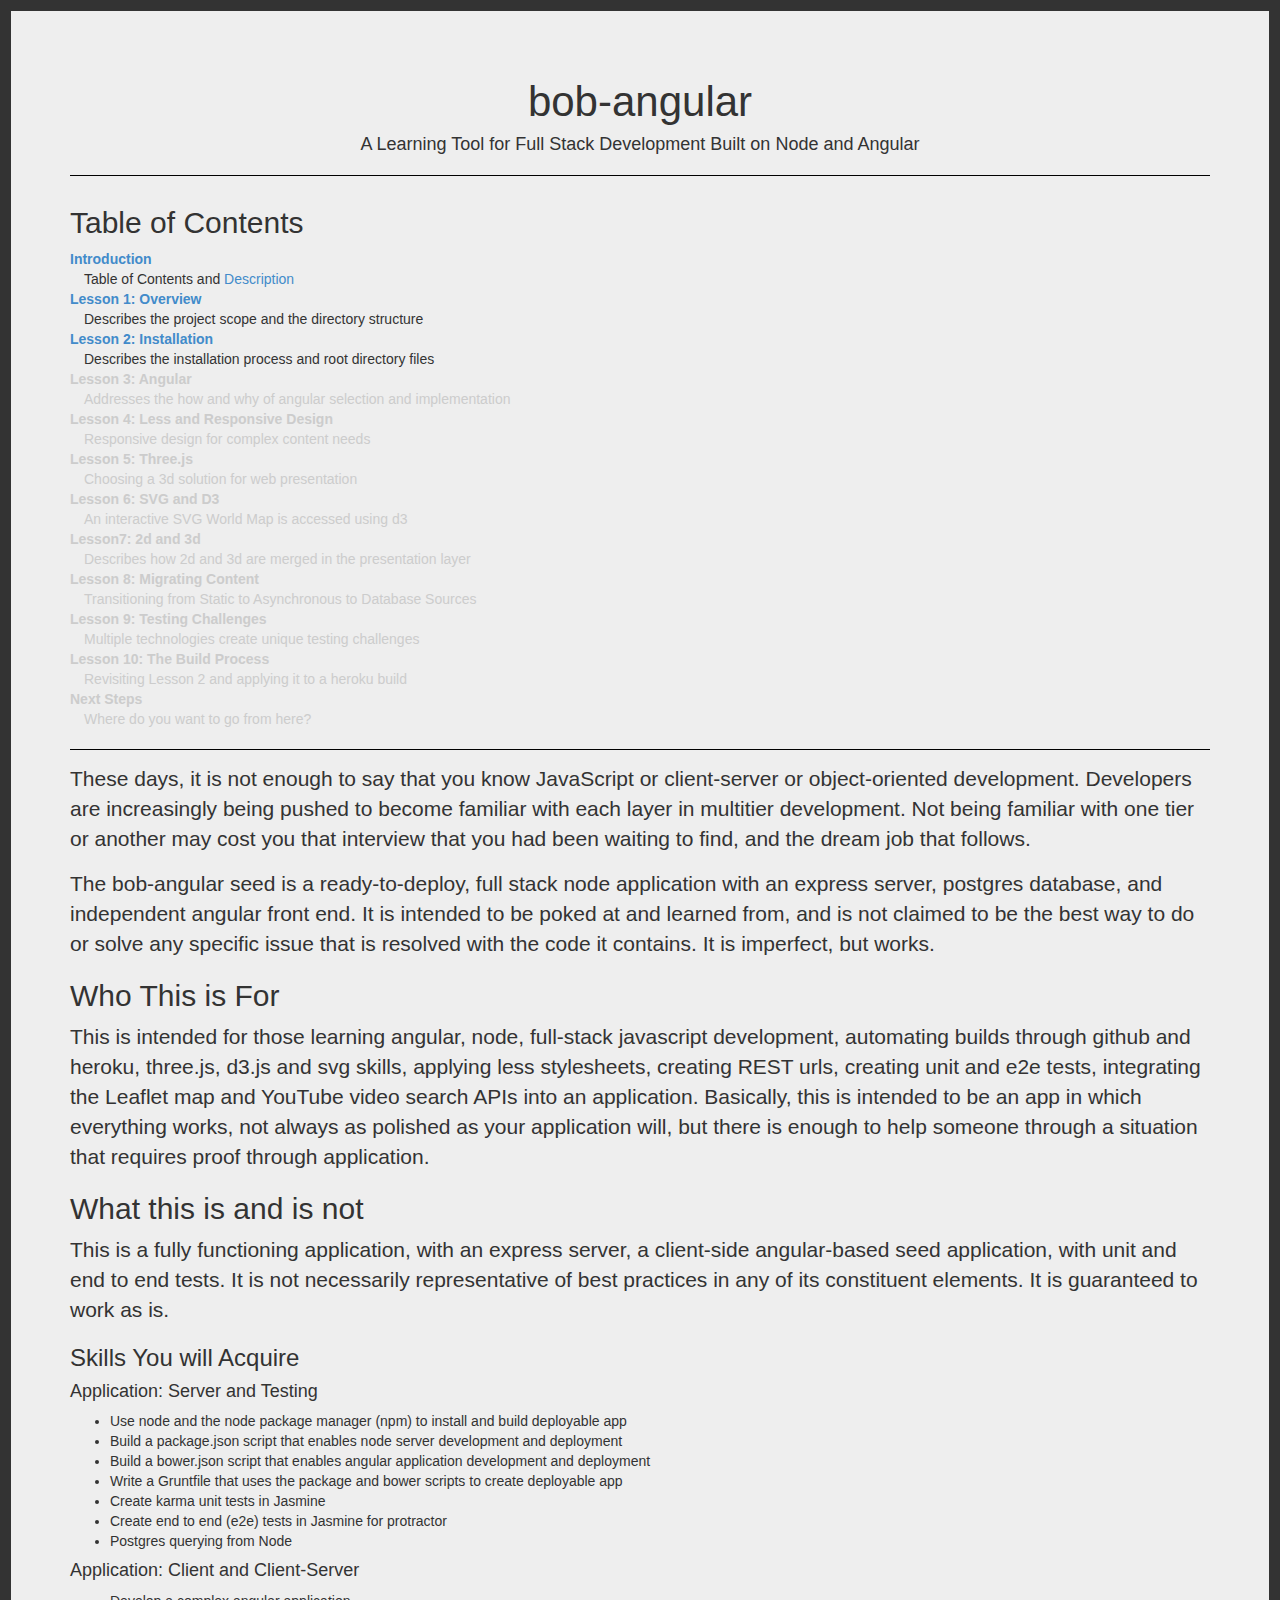
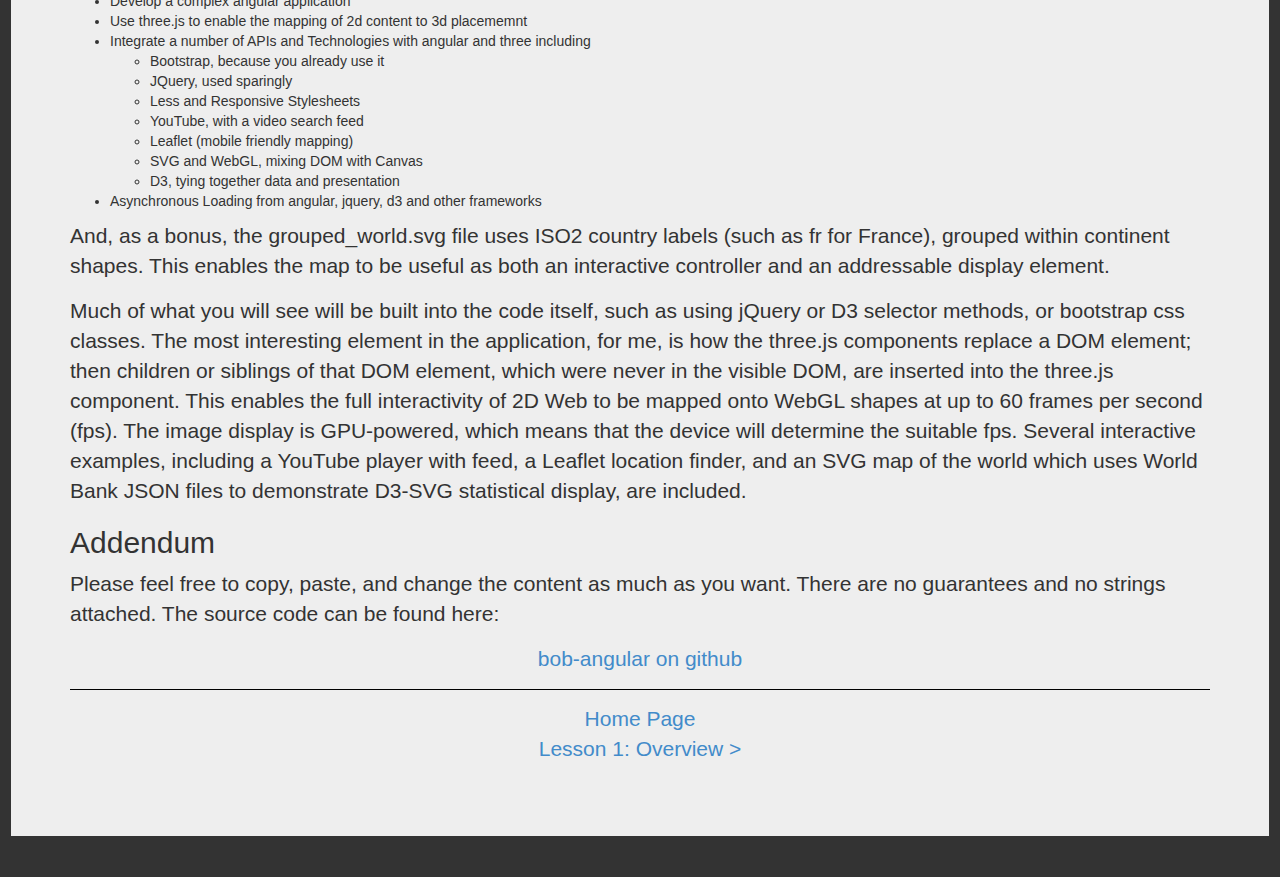
==== learning.html @ 40302323 "Initial training materials for bob-angular." ====
<!DOCTYPE html>
<html lang="en">
  <head>
    <meta charset="utf-8" />
    <meta http-equiv="X-UA-Compatible" content="IE=edge" />
    <meta name="viewport" content="width=device-width, initial-scale=1" />
    <title>bob-angular: an evolving node-angular-three.js seed</title>
    <link rel="stylesheet" type="text/css" href="css/bootstrap.min.css"/>
    <link rel="stylesheet" type="text/css" href="css/main.css"/>
    <script type="text/javascript" src="js/jquery.min.js"></script>
    <script type="text/javascript" src="js/bootstrap.min.js"></script>
    <script type="text/javascript" src="js/main.js"></script>
  </head>
  <body>
    <div class="content">
    <div class="jumbotron">
      <div class="container">
      <h1>bob-angular</h1>
      <h4 class="centered">A Learning Tool for Full Stack Development Built on Node and Angular</h4>
        <h2 id="intro" class="vertical-divider">Table of Contents</h2>
        <dl>
          <dt><a href="#intro">Introduction</a></dt>
          <dd>Table of Contents and <a href="#description">Description</a></dd>
          <dt><a href="html/Lesson1_overview.html">Lesson 1: Overview</a></dt>
          <dd>Describes the project scope and the directory structure</dd>
          <dt><a href="html/Lesson2_installation.html">Lesson 2: Installation</a></dt>
          <dd>Describes the installation process and root directory files</dd>
          <dt><a class="coming_soon" name="html/Lesson3_angular.html">Lesson 3: Angular</a></dt>
          <dd class="coming_soon">Addresses the how and why of angular selection and implementation</dd>
          <dt><a class="coming_soon" name="html/Lesson4_less.html">Lesson 4: Less and Responsive Design</a></dt>
          <dd class="coming_soon">Responsive design for complex content needs</dd>
          <dt><a class="coming_soon" name="html/Lesson5_three.html">Lesson 5: Three.js</a></dt>
          <dd class="coming_soon">Choosing a 3d solution for web presentation</dd>
          <dt><a class="coming_soon" name="html/Lesson6_svgAndD3.html">Lesson 6: SVG and D3</a></dt>
          <dd class="coming_soon">An interactive SVG World Map is accessed using d3</dd>
          <dt><a class="coming_soon" name="html/Lesson7_2dAnd3d.html">Lesson7: 2d and 3d</a></dt>
          <dd class="coming_soon">Describes how 2d and 3d are merged in the presentation layer</dd>
          <dt><a class="coming_soon" name="html/Lesson8_migratingContent.html">Lesson 8: Migrating Content</a></dt>
          <dd class="coming_soon">Transitioning from Static to Asynchronous to Database Sources</dd>
          <dt><a class="coming_soon" name="html/Lesson9_testing.html">Lesson 9: Testing Challenges</a></dt>
          <dd class="coming_soon">Multiple technologies create unique testing challenges</dd>
          <dt><a class="coming_soon" name="html/Lesson10_buildProcess.html">Lesson 10: The Build Process</a></dt>
          <dd class="coming_soon">Revisiting Lesson 2 and applying it to a heroku build</dd>
          <dt><a class="coming_soon" name="html/nextSteps.html">Next Steps</a></dt>
          <dd class="coming_soon">Where do you want to go from here?</dd>
        </dl>
      <div id="description" class="inner_content vertical-divider">
        <p>
          These days, it is not enough to say that you know JavaScript or client-server or object-oriented development. Developers are increasingly being pushed to become familiar with each layer in multitier development. Not being familiar with one tier or another may cost you that interview that you had been waiting to find, and the dream job that follows. 
        </p>
        <p>
          The bob-angular seed is a ready-to-deploy, full stack node application with an express server, postgres database, and independent angular front end. It is intended to be poked at and learned from, and is not claimed to be the best way to do or solve any specific issue that is resolved with the code it contains. It is imperfect, but works.
        </p>
        <h2>Who This is For</h2>
        <p>
          This is intended for those learning angular, node, full-stack javascript development, automating builds through github and heroku, three.js, d3.js and svg skills, applying less stylesheets, creating REST urls, creating unit and e2e tests, integrating the Leaflet map and YouTube video search APIs into an application. Basically, this is intended to be an app in which everything works, not always as polished as your application will, but there is enough to help someone through a situation that requires proof through application. 
        </p>
        <h2>What this is and is not</h2>
        <p>
          This is a fully functioning application, with an express server, a client-side angular-based seed application, with unit and end to end tests. It is not necessarily representative of best practices in any of its constituent elements. It is guaranteed to work as is. 
        </p>
        <h3>Skills You will Acquire</h3>
        <h4>Application: Server and Testing</h4>
        <ul>
          <li>Use node and the node package manager (npm) to install and build deployable app</li>
          <li>Build a package.json script that enables node server development and deployment</li>
          <li>Build a bower.json script that enables angular application development and deployment</li>
          <li>Write a Gruntfile that uses the package and bower scripts to create deployable app</li>
          <li>Create karma unit tests in Jasmine</li>
          <li>Create end to end (e2e) tests in Jasmine for protractor</li>
          <li>Postgres querying from Node</li>
        </ul>
        <h4>Application: Client and Client-Server</h4>
        <ul>
          <li>Develop a complex angular application</li>
          <li>Use three.js to enable the mapping of 2d content to 3d placememnt</li>
          <li>Integrate a number of APIs and Technologies with angular and three including
            <ul>
              <li>Bootstrap, because you already use it</li>
              <li>JQuery, used sparingly</li>
              <li>Less and Responsive Stylesheets</li>
              <li>YouTube, with a video search feed</li>
              <li>Leaflet (mobile friendly mapping)</li>
              <li>SVG and WebGL, mixing DOM with Canvas</li>
              <li>D3, tying together data and presentation</li>
            </ul>
          </li>
          <li>Asynchronous Loading from angular, jquery, d3 and other frameworks</li>
        </ul>
        <p>
          And, as a bonus, the grouped_world.svg file uses ISO2 country labels (such as fr for France), grouped within continent shapes. This enables the map to be useful as both an interactive controller and an addressable display element.
        </p>
        <p>
          Much of what you will see will be built into the code itself, such as using jQuery or D3 selector methods, or bootstrap css classes. The most interesting element in the application, for me, is how the three.js components replace a DOM element; then children or siblings of that DOM element, which were never in the visible DOM, are inserted into the three.js component. This enables the full interactivity of 2D Web to be mapped onto WebGL shapes at up to 60 frames per second (fps). The image display is GPU-powered, which means that the device will determine the suitable fps. Several interactive examples, including a YouTube player with feed, a Leaflet location finder, and an SVG map of the world which uses World Bank JSON files to demonstrate D3-SVG statistical display, are included.
        </p>
        <h2>Addendum</h2>
        <p>
          Please feel free to copy, paste, and change the content as much as you want. There are no guarantees and no strings attached. The source code can be found here:
        </p>
        <p class="centered">
          <a href="http://kevineverywhere.github.io/bob-angular/">bob-angular on github</a>
        </p>
        <div class="footer vertical-divider">
          <p class="centered">
            <a class="padded">Home Page</a><br/>
            <a class="padded" href="html/Lesson1_overview.html">Lesson 1: Overview > </a>
          </p>
        </div>

      </div>
    </div>
  </body>
</html>
---- css/main.css ----
.inner_content{
	padding:0em 0em 0.6em 0em;
}

body{
	padding:0.8em;
	background-color: #333;
}

.jumbotron h1, .jumbotron .h1 {
	font-size: 42px;
	text-align: center;
}
a{
	cursor:pointer;
}
dd{
	margin-left: 1em;
}

.padded{
	padding: 0em 3em 0em 3em;
}

.centered{
	text-align: center;
}

.vertical-divider{
	border-top: 1px solid #000;
	padding-top: 1em;
}
.coming_soon{
	color:#ccc;
	cursor:pointer;
}
.coming_soon:hover{
	color:#999;
	cursor:pointer;
}
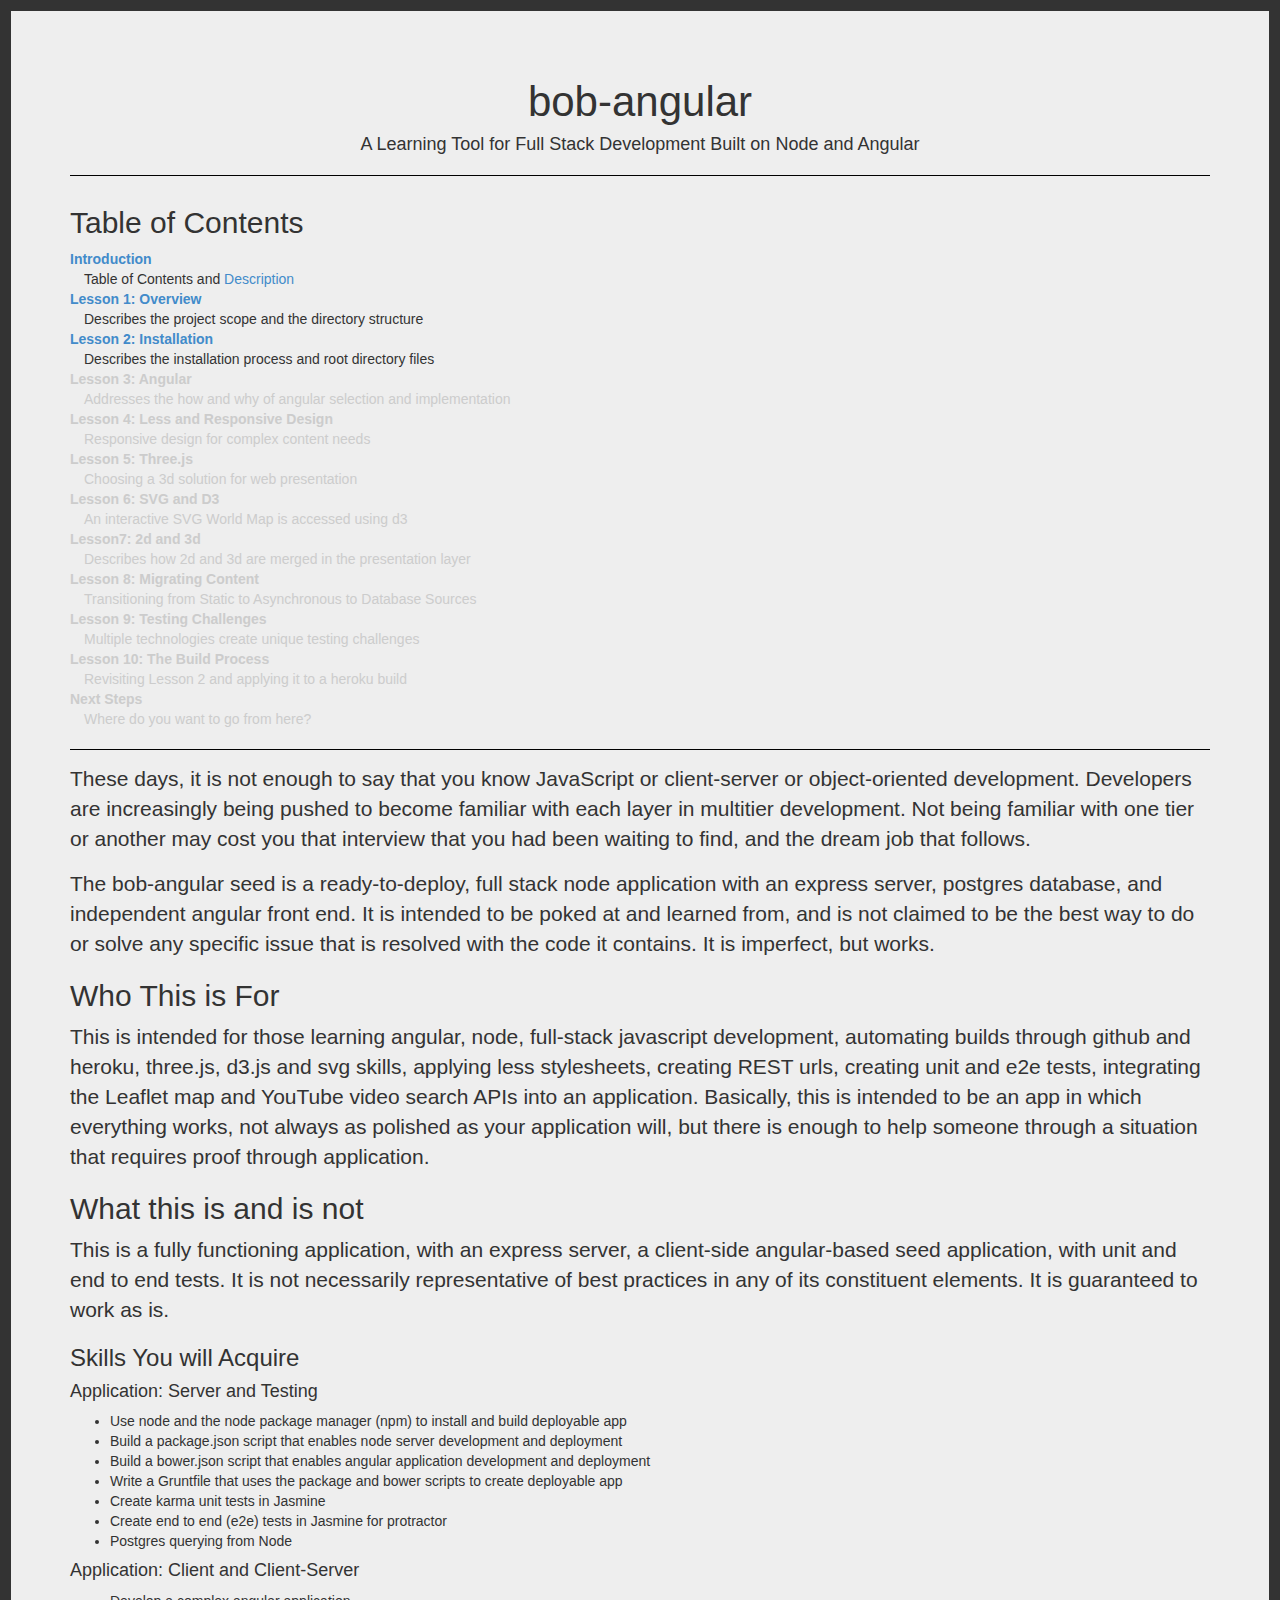
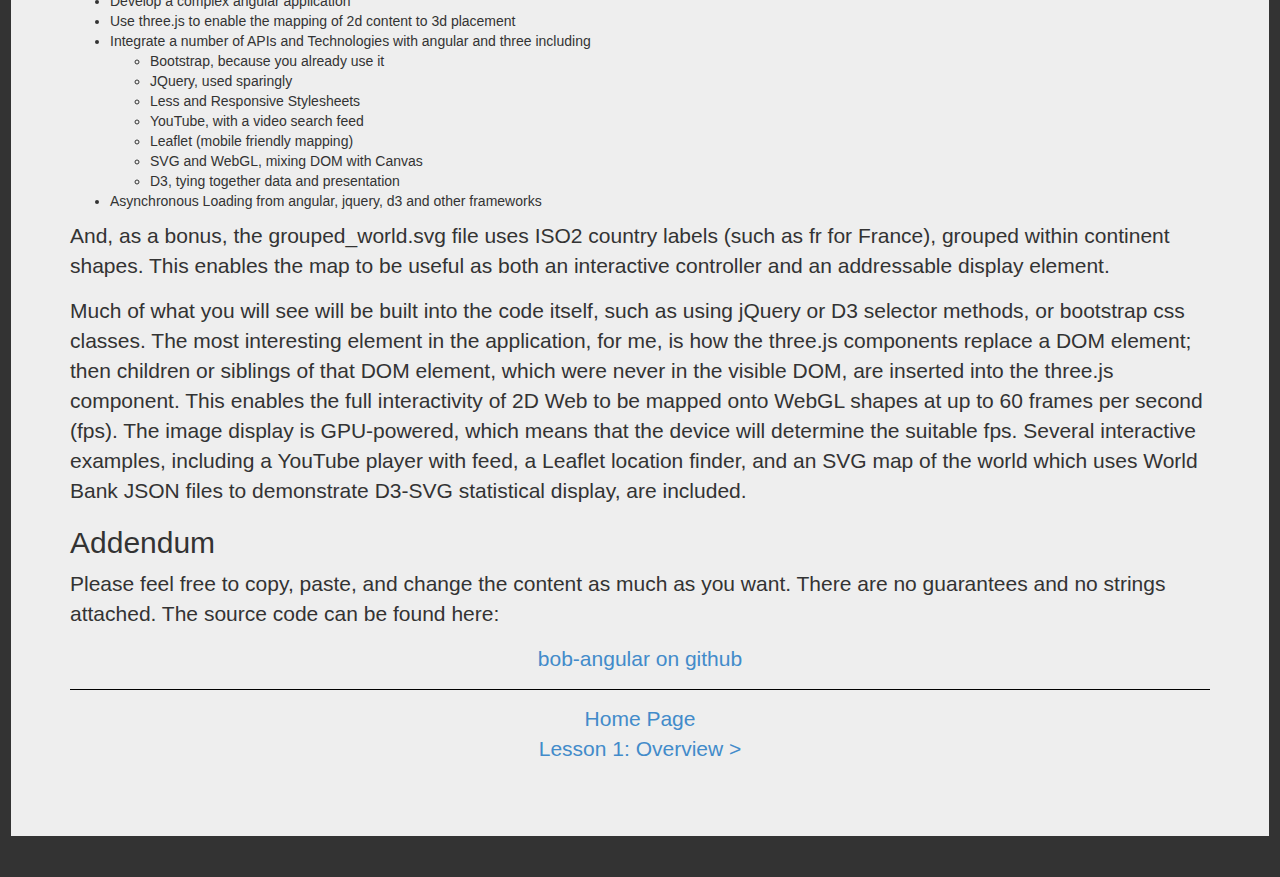
==== commit eb99476f: "Initial training materials for bob-angular." ====
--- a/learning.html
+++ b/learning.html
@@ -73,7 +73,7 @@
         <h4>Application: Client and Client-Server</h4>
         <ul>
           <li>Develop a complex angular application</li>
-          <li>Use three.js to enable the mapping of 2d content to 3d placememnt</li>
+          <li>Use three.js to enable the mapping of 2d content to 3d placement</li>
           <li>Integrate a number of APIs and Technologies with angular and three including
             <ul>
               <li>Bootstrap, because you already use it</li>
